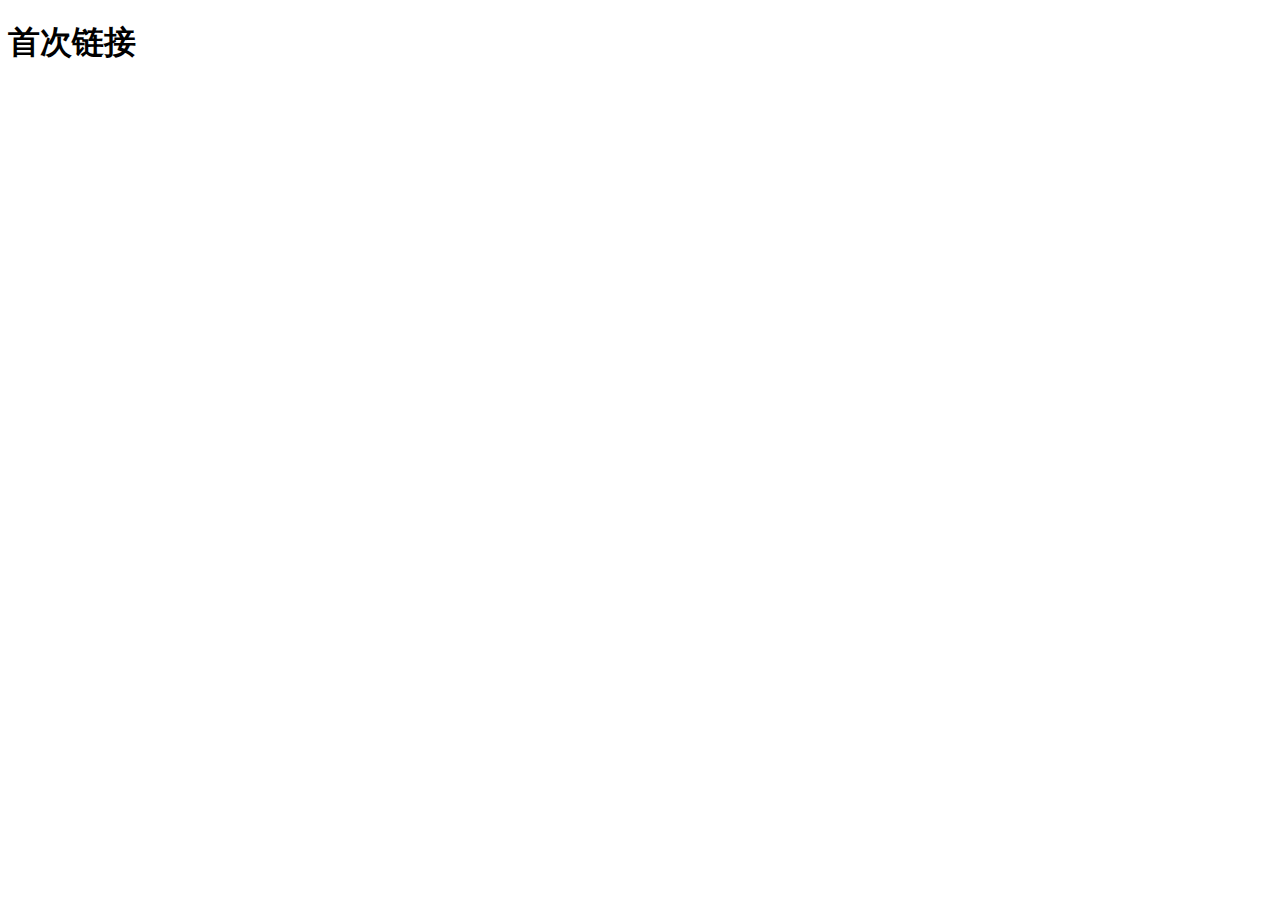
==== index.html @ befa23b1 "'初始化'" ====
<!DOCTYPE html>
<html>

<head>
    <meta charset="UTF-8">
    <meta name="viewport" content="width=device-width, initial-scale=1.0, maximum-scale=1.0, user-scalable=0">
    <meta http-equiv="X-UA-Compatible" content="ie=edge">
    <title>Document</title>
    <link rel="stylesheet" href="">
    <script src=""></script>
</head>

<body>
    <h1>首次链接</h1>
</body>

</html>
<script>
    function setRem() {
        var ui_w = 375;
        var clientWidth = document.documentElement.clientWidth || document.body.clientWidth;
        var html_ = document.getElementsByTagName('html')[0];
        html_.style.fontSize = (clientWidth / ui_w) * 10 + 'px';
    }
    window.onresize = setRem;
</script>
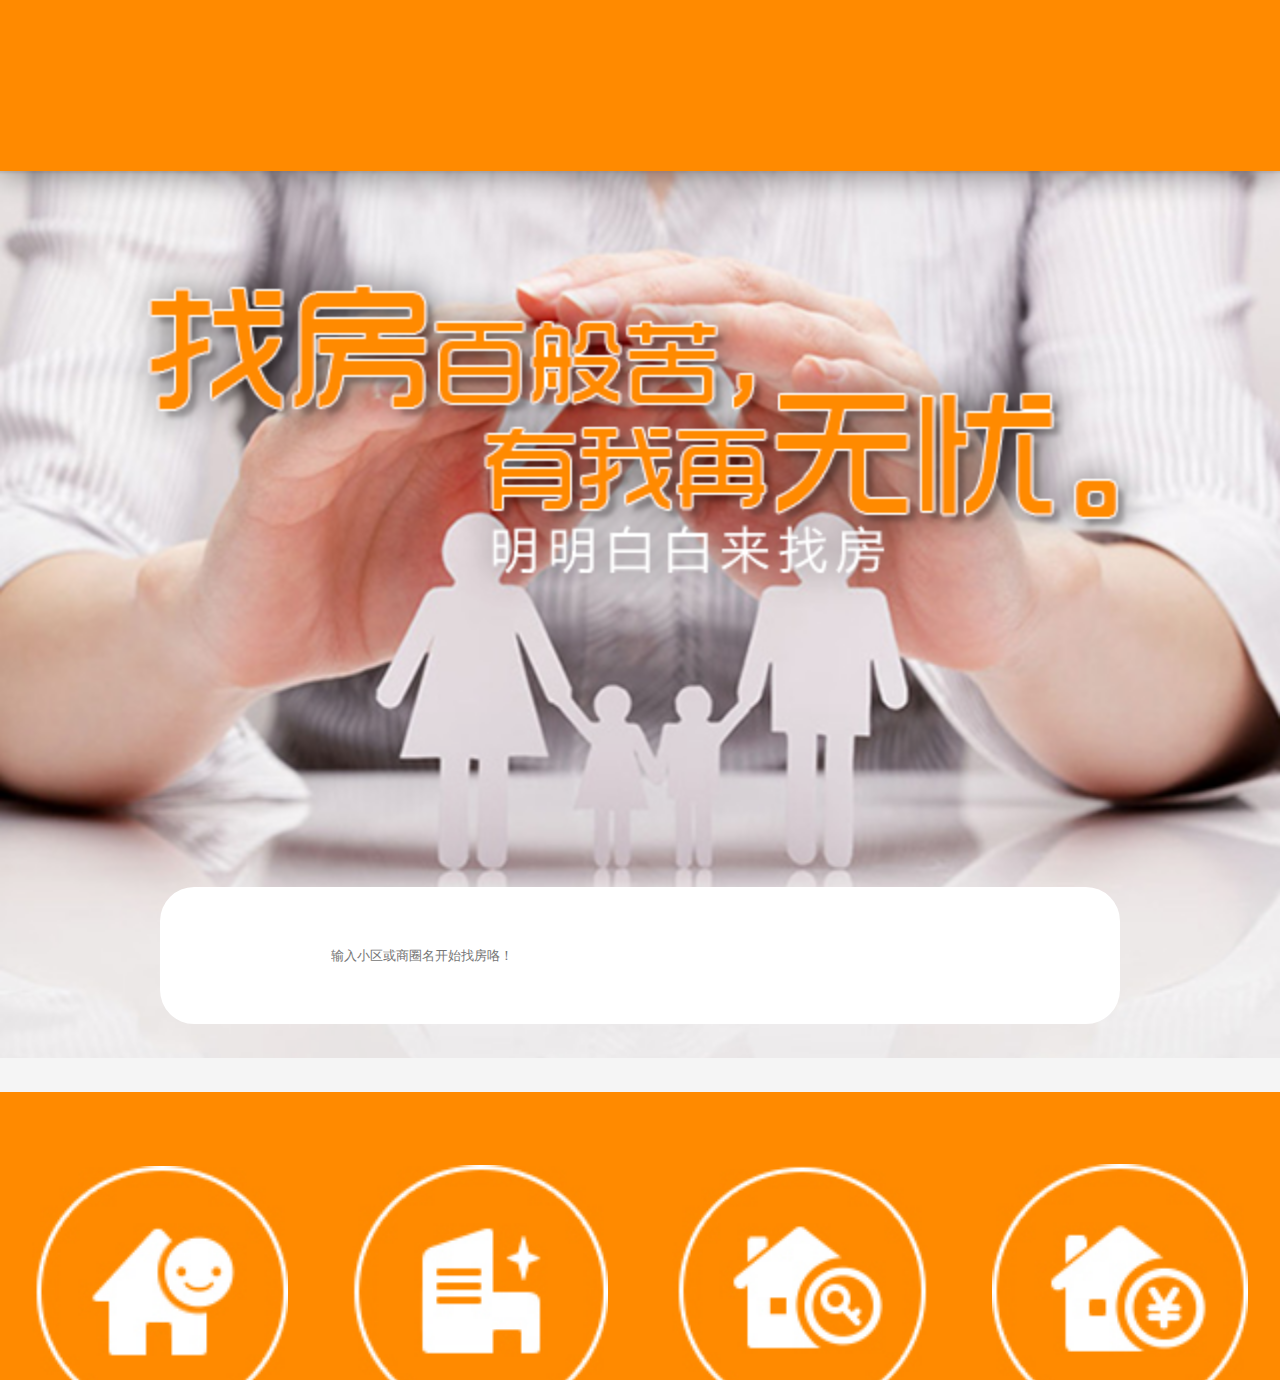
==== commit f17a1a25: "'czj'" ====
--- a/index.html
+++ b/index.html
@@ -6,12 +6,101 @@
     <meta name="viewport" content="width=device-width, initial-scale=1.0, maximum-scale=1.0, user-scalable=0">
     <meta http-equiv="X-UA-Compatible" content="ie=edge">
     <title>Document</title>
-    <link rel="stylesheet" href="">
-    <script src=""></script>
+    <link rel="stylesheet" href="./css/index.css">
 </head>
 
 <body>
-    <h1>首次链接</h1>
+    <header>
+        <img src="./img/index/logo.jpg" alt="">
+        <div class="header_right">
+            <img src="./img/index/my.jpg" alt="">
+            <img src="./img/index/xiazai.jpg" alt="">
+        </div>
+    </header>
+    <section class="banner">
+        <div class="search_box">
+            <span class="search_logo"></span>
+            <input type="text" name="" class="search_bar" placeholder="输入小区或商圈名开始找房咯！">
+        </div>
+    </section>
+    <section class="icon_menu">
+        <div class="menu_element">
+            <img src="./img/index/index_03.png" alt="">
+            二手房
+        </div>
+        <div class="menu_element">
+            <img src="./img/index/index_05.png" alt="">
+            新房
+        </div>
+        <div class="menu_element">
+            <img src="./img/index/index_07.png" alt="">
+            租房
+        </div>
+        <div class="menu_element">
+            <img src="./img/index/index_09.png" alt="">
+            卖房
+        </div>
+    </section>
+    <section class="show_img">
+    </section>
+    <section class="hot_house">
+        <div class="title">
+            <h2>热门房源</h2>
+            <p>Hot house</p>
+        </div>
+        <div class="house_list">
+            <div class="house_list_element">
+                <img src="./img/index/img1.jpg" alt="">
+                <div class="desc_part">
+                    <h1>文化部中间层 一层带...</h1>
+                    <p>
+                        两室一厅96㎡南北
+                        <strong>1105万</strong>
+                    </p>
+                    <p>
+                        红庙北里
+                        <font>14268元/平</font>
+                    </p>
+                    <span>学区房</span>
+                    <span>独家</span>
+                </div>
+            </div>
+            <hr>
+            <div class="house_list_element">
+                <img src="./img/index/img1.jpg" alt="">
+                <div class="desc_part">
+                    <h1>文化部中间层 一层带...</h1>
+                    <p>
+                        两室一厅96㎡南北
+                        <strong>1105万</strong>
+                    </p>
+                    <p>
+                        红庙北里
+                        <font>14268元/平</font>
+                    </p>
+                    <span>学区房</span>
+                    <span>独家</span>
+                </div>
+            </div>
+            <hr>
+            <div class="house_list_element">
+                <img src="./img/index/img1.jpg" alt="">
+                <div class="desc_part">
+                    <h1>文化部中间层 一层带...</h1>
+                    <p>
+                        两室一厅96㎡南北
+                        <strong>1105万</strong>
+                    </p>
+                    <p>
+                        红庙北里
+                        <font>14268元/平</font>
+                    </p>
+                    <span>学区房</span>
+                    <span>独家</span>
+                </div>
+            </div>
+        </div>
+    </section>
 </body>
 
 </html>
--- a/css/index.css
+++ b/css/index.css
@@ -0,0 +1,177 @@
+*{
+    margin: 0;
+    padding: 0;
+}
+html{
+    font-size: 62.5%;
+}
+body{
+    background-color: rgb(245,245,245);
+}
+section{
+    margin-bottom: 1rem;
+}
+/*头部 */
+header{
+    width: 100%;
+    height: 5rem;
+    background-color: rgb(255,138,0);
+
+    display: flex;
+    justify-content: space-between;
+    align-items: center;
+}
+header>img{
+    height: 4rem;
+    margin-left: 3rem;
+}
+.header_right{
+    margin-right: 2rem;
+}
+.header_right img{
+    height: 3.5rem;
+    margin: 0 1rem;
+}
+
+/* 页面顶部焦点图 */
+.banner{
+    width: 100%;
+    height: 26rem;
+    background: url(../img/index/banner.png) no-repeat;
+    background-size: cover;
+    position: relative;
+}
+.search_box{
+    position: absolute;
+    width: 75%;
+    height: 4rem;
+    bottom: 1rem;
+    left: 50%;
+    transform: translateX(-50%);
+
+}
+.search_bar{
+    width: 100%;
+    height: 100%;
+    border: 0;
+    border-radius: 1rem;
+    box-sizing: border-box;
+    padding-left: 5rem;
+}
+.search_logo{
+    position: absolute;
+    display: block;
+    width: 2.5rem;
+    height: 2.5rem;
+    background: url(../img/index/seach.jpg) no-repeat;
+    background-size: cover;
+    top: 50%;
+    left: 1rem;
+    transform: translateY(-50%);
+}
+
+
+/* 图标菜单 */
+
+.icon_menu{
+    background-color: rgb(255,138,0);
+    width: 100%;
+    height: 14rem;
+    display: flex;
+    justify-content: space-around;
+    align-items: center;
+}
+.menu_element{
+    width: 20%;
+    color: white;
+    font-size: 1.7rem;
+    display: flex;
+    flex-direction: column;
+    justify-content: space-around;
+    align-items: center;
+}
+
+.menu_element img{
+    width: 100%;
+}
+
+/* 展示图片 */
+
+.show_img{
+    background: url(../img/index/banner2.png) no-repeat;
+    background-size: cover;
+    width: 100%;
+    height: 30rem;
+}
+
+/* 热门房源 */
+
+.hot_house{
+    width: 100%;
+}
+
+.title{
+    padding: 2rem;
+    color: white;
+    background-color: rgb(255,138,0);
+}
+.title h2{
+    font-size: 2rem;
+}
+.title p{
+    font-weight: 600;
+}
+.house_list{
+    display: flex;
+    flex-direction: column;
+    justify-content: space-around;
+    align-items: center;
+    background-color: white;
+}
+.house_list hr{
+    width: 90%;
+    height: 1px;
+    background-color: orangered;
+    border: none;
+}
+.house_list_element{
+    width: 100%;
+    height: 15rem;
+    margin: 1rem 0;
+
+    display: flex;
+    justify-content: space-evenly;
+    align-items: center;
+}
+.house_list_element img{
+    width: 30%;
+}
+.desc_part{
+    width: 60%;
+    height: 80%;
+}
+.desc_part h1{
+    font-size: 2.1rem;
+}
+.desc_part p:nth-of-type(1){
+    font-size: 1.5rem;
+    margin: 1rem 0;
+}
+.desc_part p:nth-of-type(1) strong{
+    color: rgb(255,138,0);
+    float: right;
+}
+.desc_part p:nth-of-type(2){
+    font-size: 1.5rem;
+    margin: 1rem 0;
+    color: rgb(204, 204, 204);
+}
+.desc_part p:nth-of-type(2) font{
+    float: right;
+}
+.desc_part span{
+    padding: .3rem;
+    font-size: 1.5rem;
+    color: rgb(132,154,174);
+    background-color: rgb(244,247,249);
+}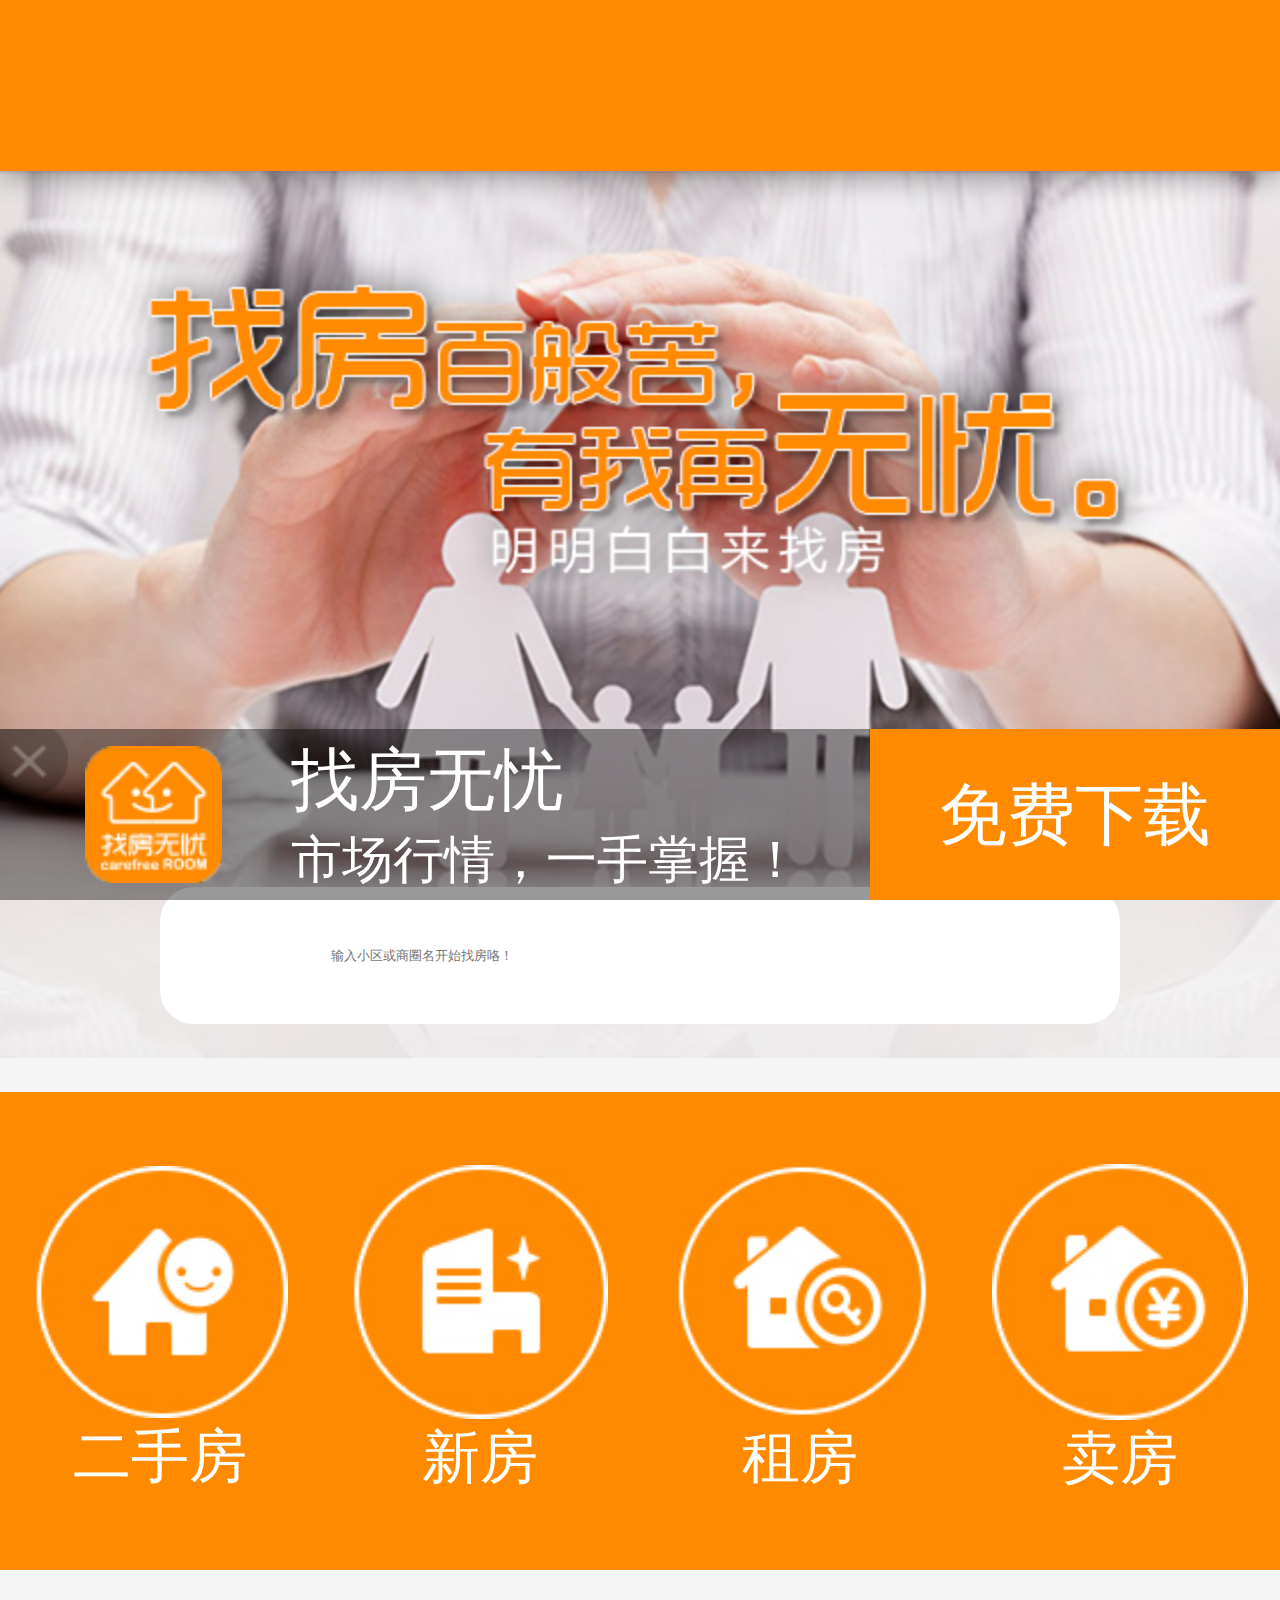
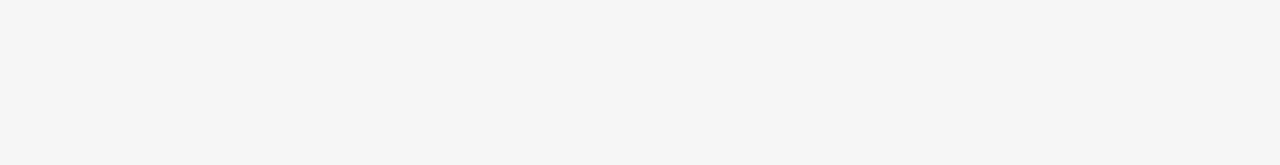
==== commit b4087c1f: "'index'" ====
--- a/index.html
+++ b/index.html
@@ -5,7 +5,7 @@
     <meta charset="UTF-8">
     <meta name="viewport" content="width=device-width, initial-scale=1.0, maximum-scale=1.0, user-scalable=0">
     <meta http-equiv="X-UA-Compatible" content="ie=edge">
-    <title>Document</title>
+    <title>找房无忧-首页</title>
     <link rel="stylesheet" href="./css/index.css">
 </head>
 
@@ -101,15 +101,69 @@
             </div>
         </div>
     </section>
+    <section class="hot_attention">
+        <div class="switch_title">
+            <span class="attentionbtn">热门关注</span>
+            <span class="friendlink">友情链接</span>
+        </div>
+        <div class="attention_content">
+            <ul>
+                <li>北京二手房</li>
+                <li>北京二手房价</li>
+                <li>海淀日租房</li>
+                <li>朝阳新房</li>
+            </ul>
+            <ul>
+                <li>北京找房无忧</li>
+                <li>青年家园</li>
+                <li>免税房源</li>
+                <li>满五年唯一免税</li>
+            </ul>
+        </div>
+        <div class="friendlink_content">
+            <ul>
+                <li>安居客</li>
+                <li>我爱我家二手房交易</li>
+                <li>58同城</li>
+                <li>链家二手房</li>
+            </ul>
+            <ul>
+                <li>阿里巴巴</li>
+                <li>贝壳二手房</li>
+                <li>瓜子车二手车</li>
+                <li>赶集网</li>
+            </ul>
+        </div>
+    </section>
+    <section class="app_download">
+        <span></span>
+        <div class="download_font">
+            <p>找房无忧</p>
+            <p>市场行情，一手掌握！</p>
+        </div>
+        <button class="downloadbtn">免费下载</button>
+        <img src="./img/index/close.png" alt="" class="closebtn">
+    </section>
+    <footer>
+        <h1>北京找房无忧>首页</h1>
+        <div class="system_icon">
+            <div class="ios_icon">
+                <span></span>
+                iPhone<br>
+                客户端
+            </div>
+            <div class="android_icon">
+                <span></span>
+                Android<br>
+                客户端
+            </div>
+        </div>
+        <p>北京找房无忧房地产经纪公司</p>
+        <p>网络经营许可证京ICP备20160812号</p>
+    </footer>
 </body>
 
 </html>
-<script>
-    function setRem() {
-        var ui_w = 375;
-        var clientWidth = document.documentElement.clientWidth || document.body.clientWidth;
-        var html_ = document.getElementsByTagName('html')[0];
-        html_.style.fontSize = (clientWidth / ui_w) * 10 + 'px';
-    }
-    window.onresize = setRem;
-</script>+<script src="./js/touch.min.js"></script>
+<script src="./js/index.js"></script>
+<script src="./js/setRem.js"></script>--- a/css/index.css
+++ b/css/index.css
@@ -174,4 +174,135 @@
     font-size: 1.5rem;
     color: rgb(132,154,174);
     background-color: rgb(244,247,249);
+}
+
+/* 热门关注 */
+.hot_attention{
+    background-color: white;
+}
+.switch_title{
+    width: 100%;
+    display: flex;
+    align-items: center;
+    flex-wrap: nowrap;
+}
+.switch_title .attentionbtn,.switch_title .friendlink{
+    width: 50%;
+    display: inline-block;
+    padding: 2rem 0;
+    text-align: center;
+    font-size: 2.2rem;
+    color: rgb(255,138,0);
+    border-bottom: 1px solid rgb(255,138,0);
+}
+.switch_title .attentionbtn{
+    border-bottom: 2px solid rgb(255,138,0);
+
+}
+.attention_content,.friendlink_content{
+    width: 100%;
+    display: flex;
+    justify-content: space-around;
+    align-items: center;
+}
+.attention_content ul li,.friendlink_content ul li {
+    list-style: none;
+    font-size: 1.5rem;
+    margin: 1rem 0;
+}
+.friendlink_content{
+    display: none;
+}
+
+/* 页面底部 */
+
+footer{
+    background-color: rgb(47,49,48);
+    color: rgb(147,148,148);
+    padding: 0 2rem 2rem 2rem;
+}
+footer h1{
+    font-size: 1.8rem;
+    padding: 1rem;
+    border-bottom: 1px solid rgb(147,148,148); 
+}
+.system_icon{
+    display: flex;
+    justify-content: center;
+    align-items: center;margin-bottom: 2rem;
+}
+.ios_icon ,.android_icon{
+    width: 40%;
+    height: 5rem;
+    display: flex;
+    align-items: center;
+    justify-content: center;
+    font-size: 1.5rem;
+    margin: 0 2rem;
+}
+.ios_icon span{
+    display: inline-block;
+    width: 2.5rem;
+    height: 2.5rem;
+    background: url(../img/index/apple.png) no-repeat;
+    background-size: contain;
+    margin-right: 2rem;
+}
+.android_icon span{
+    display: inline-block;
+    width: 2.5rem;
+    height: 2.5rem;
+    background: url(../img/index/android.png) no-repeat;
+    background-size: contain;
+    margin-right: 2rem;
+}
+footer p{
+    text-align: center;
+    font-size: 1.6rem;
+}
+
+/* APP下载 */
+.app_download{
+    margin: 0;
+    width: 100%;
+    height: 5rem;
+    position: fixed;
+    bottom: 0;
+    background-color: rgba(0, 0, 0, 0.4);
+    display: flex;
+    justify-content: space-between;
+    align-items: center;
+}
+.app_download img{
+    width: 2rem;
+    height: 2rem;
+    position: absolute;
+    left: 0;
+    top: 0;
+}
+.app_download span{
+    margin-left: 2.5rem;
+    display: inline-block;
+    width: 4rem;
+    height: 4rem;
+    background: url(../img/index/download.png) no-repeat;
+    background-size: contain;
+
+}
+.download_font{
+    color: white;
+}
+.download_font p:nth-of-type(1){
+    font-size: 2rem;
+}
+.download_font p:nth-of-type(2){
+    font-size: 1.5rem;
+}
+.downloadbtn{
+    border: 0;
+    width: 12rem;
+    height: 100%;
+    color: white;
+    background-color:rgb(255,138,0);
+    font-size: 2rem;
 }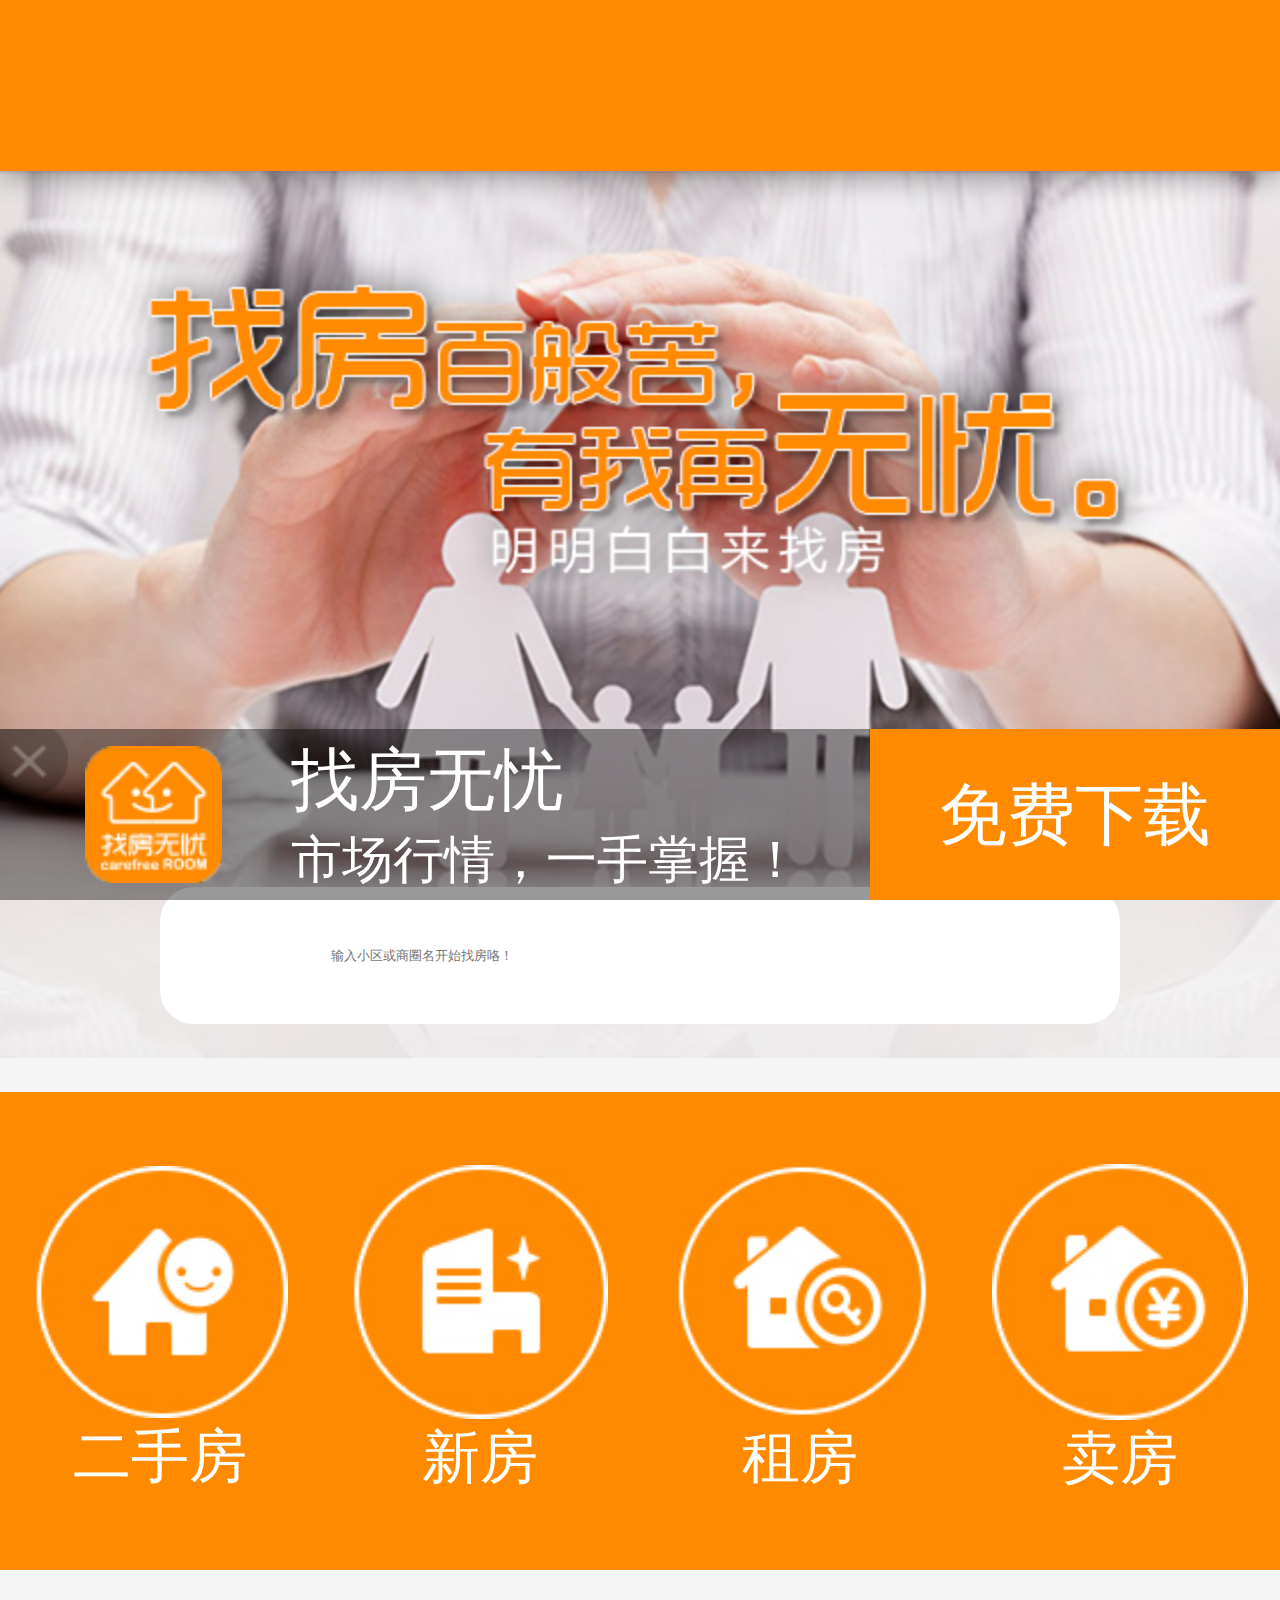
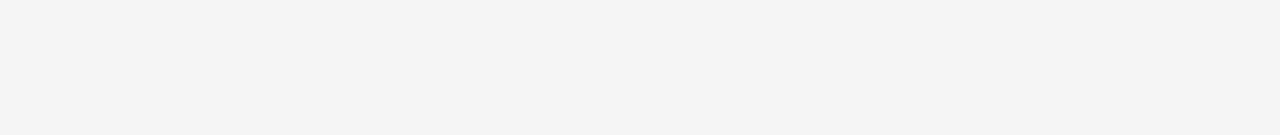
==== commit 9ca421af: "'1.1'" ====
--- a/index.html
+++ b/index.html
@@ -6,6 +6,7 @@
     <meta name="viewport" content="width=device-width, initial-scale=1.0, maximum-scale=1.0, user-scalable=0">
     <meta http-equiv="X-UA-Compatible" content="ie=edge">
     <title>找房无忧-首页</title>
+    <link rel="stylesheet" href="./css/header&footer.css">
     <link rel="stylesheet" href="./css/index.css">
 </head>
 
@@ -65,7 +66,6 @@
                     <span>独家</span>
                 </div>
             </div>
-            <hr>
             <div class="house_list_element">
                 <img src="./img/index/img1.jpg" alt="">
                 <div class="desc_part">
@@ -82,7 +82,6 @@
                     <span>独家</span>
                 </div>
             </div>
-            <hr>
             <div class="house_list_element">
                 <img src="./img/index/img1.jpg" alt="">
                 <div class="desc_part">
--- a/css/header&footer.css
+++ b/css/header&footer.css
@@ -0,0 +1,80 @@
+*{
+    margin: 0;
+    padding: 0;
+}
+html{
+    font-size: 62.5%;
+}
+body{
+    background-color: rgb(245,245,245);
+}
+section{
+    margin-bottom: 1rem;
+}
+/*头部 */
+header{
+    width: 100%;
+    height: 5rem;
+    background-color: rgb(255,138,0);
+    display: flex;
+    justify-content: space-between;
+    align-items: center;
+}
+header>img{
+    height: 4rem;
+    margin-left: 3rem;
+}
+.header_right{
+    margin-right: 2rem;
+}
+.header_right img{
+    height: 3.5rem;
+    margin: 0 1rem;
+}
+
+/* 页面底部 */
+
+footer{
+    background-color: rgb(47,49,48);
+    color: rgb(147,148,148);
+    padding: 0 2rem 2rem 2rem;
+}
+footer h1{
+    font-size: 1.8rem;
+    padding: 1rem;
+    border-bottom: 1px solid rgb(147,148,148); 
+}
+.system_icon{
+    display: flex;
+    justify-content: center;
+    align-items: center;margin-bottom: 2rem;
+}
+.ios_icon ,.android_icon{
+    width: 40%;
+    height: 5rem;
+    display: flex;
+    align-items: center;
+    justify-content: center;
+    font-size: 1.5rem;
+    margin: 0 2rem;
+}
+.ios_icon span{
+    display: inline-block;
+    width: 2.5rem;
+    height: 2.5rem;
+    background: url(../img/index/apple.png) no-repeat;
+    background-size: contain;
+    margin-right: 2rem;
+}
+.android_icon span{
+    display: inline-block;
+    width: 2.5rem;
+    height: 2.5rem;
+    background: url(../img/index/android.png) no-repeat;
+    background-size: contain;
+    margin-right: 2rem;
+}
+footer p{
+    text-align: center;
+    font-size: 1.6rem;
+}--- a/css/index.css
+++ b/css/index.css
@@ -1,38 +1,3 @@
-*{
-    margin: 0;
-    padding: 0;
-}
-html{
-    font-size: 62.5%;
-}
-body{
-    background-color: rgb(245,245,245);
-}
-section{
-    margin-bottom: 1rem;
-}
-/*头部 */
-header{
-    width: 100%;
-    height: 5rem;
-    background-color: rgb(255,138,0);
-
-    display: flex;
-    justify-content: space-between;
-    align-items: center;
-}
-header>img{
-    height: 4rem;
-    margin-left: 3rem;
-}
-.header_right{
-    margin-right: 2rem;
-}
-.header_right img{
-    height: 3.5rem;
-    margin: 0 1rem;
-}
-
 /* 页面顶部焦点图 */
 .banner{
     width: 100%;
@@ -128,20 +93,18 @@
     align-items: center;
     background-color: white;
 }
-.house_list hr{
-    width: 90%;
-    height: 1px;
-    background-color: orangered;
-    border: none;
-}
+
 .house_list_element{
-    width: 100%;
+    width: 95%;
     height: 15rem;
-    margin: 1rem 0;
-
+    margin-bottom: 1rem;
     display: flex;
     justify-content: space-evenly;
     align-items: center;
+    border-top: 1px solid orangered;
+}
+.house_list_element:nth-of-type(1){
+    border-top: 0;
 }
 .house_list_element img{
     width: 30%;
@@ -214,52 +177,7 @@
     display: none;
 }
 
-/* 页面底部 */
-
-footer{
-    background-color: rgb(47,49,48);
-    color: rgb(147,148,148);
-    padding: 0 2rem 2rem 2rem;
-}
-footer h1{
-    font-size: 1.8rem;
-    padding: 1rem;
-    border-bottom: 1px solid rgb(147,148,148); 
-}
-.system_icon{
-    display: flex;
-    justify-content: center;
-    align-items: center;margin-bottom: 2rem;
-}
-.ios_icon ,.android_icon{
-    width: 40%;
-    height: 5rem;
-    display: flex;
-    align-items: center;
-    justify-content: center;
-    font-size: 1.5rem;
-    margin: 0 2rem;
-}
-.ios_icon span{
-    display: inline-block;
-    width: 2.5rem;
-    height: 2.5rem;
-    background: url(../img/index/apple.png) no-repeat;
-    background-size: contain;
-    margin-right: 2rem;
-}
-.android_icon span{
-    display: inline-block;
-    width: 2.5rem;
-    height: 2.5rem;
-    background: url(../img/index/android.png) no-repeat;
-    background-size: contain;
-    margin-right: 2rem;
-}
-footer p{
-    text-align: center;
-    font-size: 1.6rem;
-}
+
 
 /* APP下载 */
 .app_download{
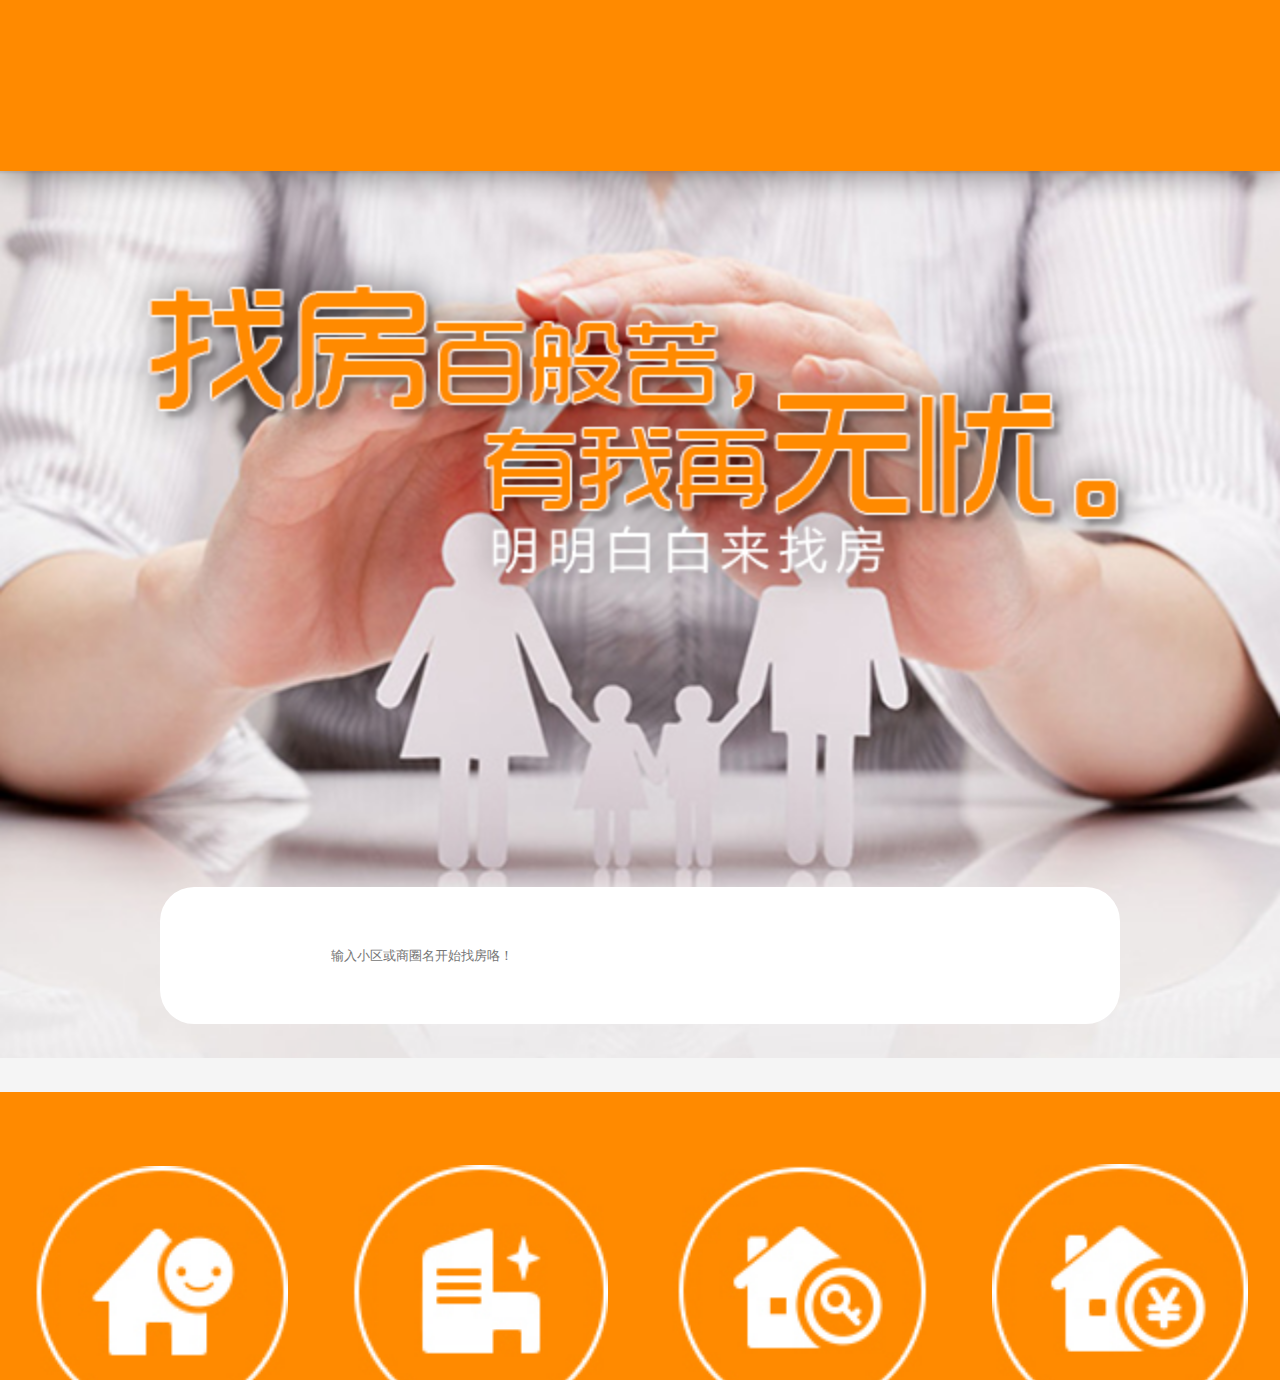
==== commit eecd2d43: "'WMover'" ====
--- a/index.html
+++ b/index.html
@@ -5,8 +5,7 @@
     <meta charset="UTF-8">
     <meta name="viewport" content="width=device-width, initial-scale=1.0, maximum-scale=1.0, user-scalable=0">
     <meta http-equiv="X-UA-Compatible" content="ie=edge">
-    <title>找房无忧-首页</title>
-    <link rel="stylesheet" href="./css/header&footer.css">
+    <title>Document</title>
     <link rel="stylesheet" href="./css/index.css">
 </head>
 
@@ -66,6 +65,7 @@
                     <span>独家</span>
                 </div>
             </div>
+            <hr>
             <div class="house_list_element">
                 <img src="./img/index/img1.jpg" alt="">
                 <div class="desc_part">
@@ -82,6 +82,7 @@
                     <span>独家</span>
                 </div>
             </div>
+            <hr>
             <div class="house_list_element">
                 <img src="./img/index/img1.jpg" alt="">
                 <div class="desc_part">
@@ -100,69 +101,15 @@
             </div>
         </div>
     </section>
-    <section class="hot_attention">
-        <div class="switch_title">
-            <span class="attentionbtn">热门关注</span>
-            <span class="friendlink">友情链接</span>
-        </div>
-        <div class="attention_content">
-            <ul>
-                <li>北京二手房</li>
-                <li>北京二手房价</li>
-                <li>海淀日租房</li>
-                <li>朝阳新房</li>
-            </ul>
-            <ul>
-                <li>北京找房无忧</li>
-                <li>青年家园</li>
-                <li>免税房源</li>
-                <li>满五年唯一免税</li>
-            </ul>
-        </div>
-        <div class="friendlink_content">
-            <ul>
-                <li>安居客</li>
-                <li>我爱我家二手房交易</li>
-                <li>58同城</li>
-                <li>链家二手房</li>
-            </ul>
-            <ul>
-                <li>阿里巴巴</li>
-                <li>贝壳二手房</li>
-                <li>瓜子车二手车</li>
-                <li>赶集网</li>
-            </ul>
-        </div>
-    </section>
-    <section class="app_download">
-        <span></span>
-        <div class="download_font">
-            <p>找房无忧</p>
-            <p>市场行情，一手掌握！</p>
-        </div>
-        <button class="downloadbtn">免费下载</button>
-        <img src="./img/index/close.png" alt="" class="closebtn">
-    </section>
-    <footer>
-        <h1>北京找房无忧>首页</h1>
-        <div class="system_icon">
-            <div class="ios_icon">
-                <span></span>
-                iPhone<br>
-                客户端
-            </div>
-            <div class="android_icon">
-                <span></span>
-                Android<br>
-                客户端
-            </div>
-        </div>
-        <p>北京找房无忧房地产经纪公司</p>
-        <p>网络经营许可证京ICP备20160812号</p>
-    </footer>
 </body>
 
 </html>
-<script src="./js/touch.min.js"></script>
-<script src="./js/index.js"></script>
-<script src="./js/setRem.js"></script>+<script>
+    function setRem() {
+        var ui_w = 375;
+        var clientWidth = document.documentElement.clientWidth || document.body.clientWidth;
+        var html_ = document.getElementsByTagName('html')[0];
+        html_.style.fontSize = (clientWidth / ui_w) * 10 + 'px';
+    }
+    window.onresize = setRem;
+</script>--- a/css/index.css
+++ b/css/index.css
@@ -1,12 +1,55 @@
+* {
+    margin: 0;
+    padding: 0;
+}
+
+html {
+    font-size: 62.5%;
+}
+
+body {
+    background-color: rgb(245, 245, 245);
+}
+
+section {
+    margin-bottom: 1rem;
+}
+
+/*头部 */
+header {
+    width: 100%;
+    height: 5rem;
+    background-color: rgb(255, 138, 0);
+
+    display: flex;
+    justify-content: space-between;
+    align-items: center;
+}
+
+header>img {
+    height: 4rem;
+    margin-left: 3rem;
+}
+
+.header_right {
+    margin-right: 2rem;
+}
+
+.header_right img {
+    height: 3.5rem;
+    margin: 0 1rem;
+}
+
 /* 页面顶部焦点图 */
-.banner{
+.banner {
     width: 100%;
     height: 26rem;
     background: url(../img/index/banner.png) no-repeat;
     background-size: cover;
     position: relative;
 }
-.search_box{
+
+.search_box {
     position: absolute;
     width: 75%;
     height: 4rem;
@@ -15,7 +58,8 @@
     transform: translateX(-50%);
 
 }
-.search_bar{
+
+.search_bar {
     width: 100%;
     height: 100%;
     border: 0;
@@ -23,7 +67,8 @@
     box-sizing: border-box;
     padding-left: 5rem;
 }
-.search_logo{
+
+.search_logo {
     position: absolute;
     display: block;
     width: 2.5rem;
@@ -38,15 +83,16 @@
 
 /* 图标菜单 */
 
-.icon_menu{
-    background-color: rgb(255,138,0);
+.icon_menu {
+    background-color: rgb(255, 138, 0);
     width: 100%;
     height: 14rem;
     display: flex;
     justify-content: space-around;
     align-items: center;
 }
-.menu_element{
+
+.menu_element {
     width: 20%;
     color: white;
     font-size: 1.7rem;
@@ -56,13 +102,13 @@
     align-items: center;
 }
 
-.menu_element img{
+.menu_element img {
     width: 100%;
 }
 
 /* 展示图片 */
 
-.show_img{
+.show_img {
     background: url(../img/index/banner2.png) no-repeat;
     background-size: cover;
     width: 100%;
@@ -71,22 +117,25 @@
 
 /* 热门房源 */
 
-.hot_house{
-    width: 100%;
-}
-
-.title{
+.hot_house {
+    width: 100%;
+}
+
+.title {
     padding: 2rem;
     color: white;
-    background-color: rgb(255,138,0);
-}
-.title h2{
+    background-color: rgb(255, 138, 0);
+}
+
+.title h2 {
     font-size: 2rem;
 }
-.title p{
+
+.title p {
     font-weight: 600;
 }
-.house_list{
+
+.house_list {
     display: flex;
     flex-direction: column;
     justify-content: space-around;
@@ -94,133 +143,59 @@
     background-color: white;
 }
 
-.house_list_element{
-    width: 95%;
+.house_list hr {
+    width: 90%;
+    height: 1px;
+    background-color: orangered;
+    border: none;
+}
+
+.house_list_element {
+    width: 100%;
     height: 15rem;
-    margin-bottom: 1rem;
+    margin: 1rem 0;
+
     display: flex;
     justify-content: space-evenly;
     align-items: center;
-    border-top: 1px solid orangered;
-}
-.house_list_element:nth-of-type(1){
-    border-top: 0;
-}
-.house_list_element img{
+}
+
+.house_list_element img {
     width: 30%;
 }
-.desc_part{
+
+.desc_part {
     width: 60%;
     height: 80%;
 }
-.desc_part h1{
+
+.desc_part h1 {
     font-size: 2.1rem;
 }
-.desc_part p:nth-of-type(1){
+
+.desc_part p:nth-of-type(1) {
     font-size: 1.5rem;
     margin: 1rem 0;
 }
-.desc_part p:nth-of-type(1) strong{
-    color: rgb(255,138,0);
+
+.desc_part p:nth-of-type(1) strong {
+    color: rgb(255, 138, 0);
     float: right;
 }
-.desc_part p:nth-of-type(2){
+
+.desc_part p:nth-of-type(2) {
     font-size: 1.5rem;
     margin: 1rem 0;
     color: rgb(204, 204, 204);
 }
-.desc_part p:nth-of-type(2) font{
+
+.desc_part p:nth-of-type(2) font {
     float: right;
 }
-.desc_part span{
+
+.desc_part span {
     padding: .3rem;
     font-size: 1.5rem;
-    color: rgb(132,154,174);
-    background-color: rgb(244,247,249);
-}
-
-/* 热门关注 */
-.hot_attention{
-    background-color: white;
-}
-.switch_title{
-    width: 100%;
-    display: flex;
-    align-items: center;
-    flex-wrap: nowrap;
-}
-.switch_title .attentionbtn,.switch_title .friendlink{
-    width: 50%;
-    display: inline-block;
-    padding: 2rem 0;
-    text-align: center;
-    font-size: 2.2rem;
-    color: rgb(255,138,0);
-    border-bottom: 1px solid rgb(255,138,0);
-}
-.switch_title .attentionbtn{
-    border-bottom: 2px solid rgb(255,138,0);
-
-}
-.attention_content,.friendlink_content{
-    width: 100%;
-    display: flex;
-    justify-content: space-around;
-    align-items: center;
-}
-.attention_content ul li,.friendlink_content ul li {
-    list-style: none;
-    font-size: 1.5rem;
-    margin: 1rem 0;
-}
-.friendlink_content{
-    display: none;
-}
-
-
-
-/* APP下载 */
-.app_download{
-    margin: 0;
-    width: 100%;
-    height: 5rem;
-    position: fixed;
-    bottom: 0;
-    background-color: rgba(0, 0, 0, 0.4);
-    display: flex;
-    justify-content: space-between;
-    align-items: center;
-}
-.app_download img{
-    width: 2rem;
-    height: 2rem;
-    position: absolute;
-    left: 0;
-    top: 0;
-}
-.app_download span{
-    margin-left: 2.5rem;
-    display: inline-block;
-    width: 4rem;
-    height: 4rem;
-    background: url(../img/index/download.png) no-repeat;
-    background-size: contain;
-
-}
-.download_font{
-    color: white;
-}
-.download_font p:nth-of-type(1){
-    font-size: 2rem;
-}
-.download_font p:nth-of-type(2){
-    font-size: 1.5rem;
-}
-.downloadbtn{
-    border: 0;
-    width: 12rem;
-    height: 100%;
-    color: white;
-    background-color:rgb(255,138,0);
-    font-size: 2rem;
+    color: rgb(132, 154, 174);
+    background-color: rgb(244, 247, 249);
 }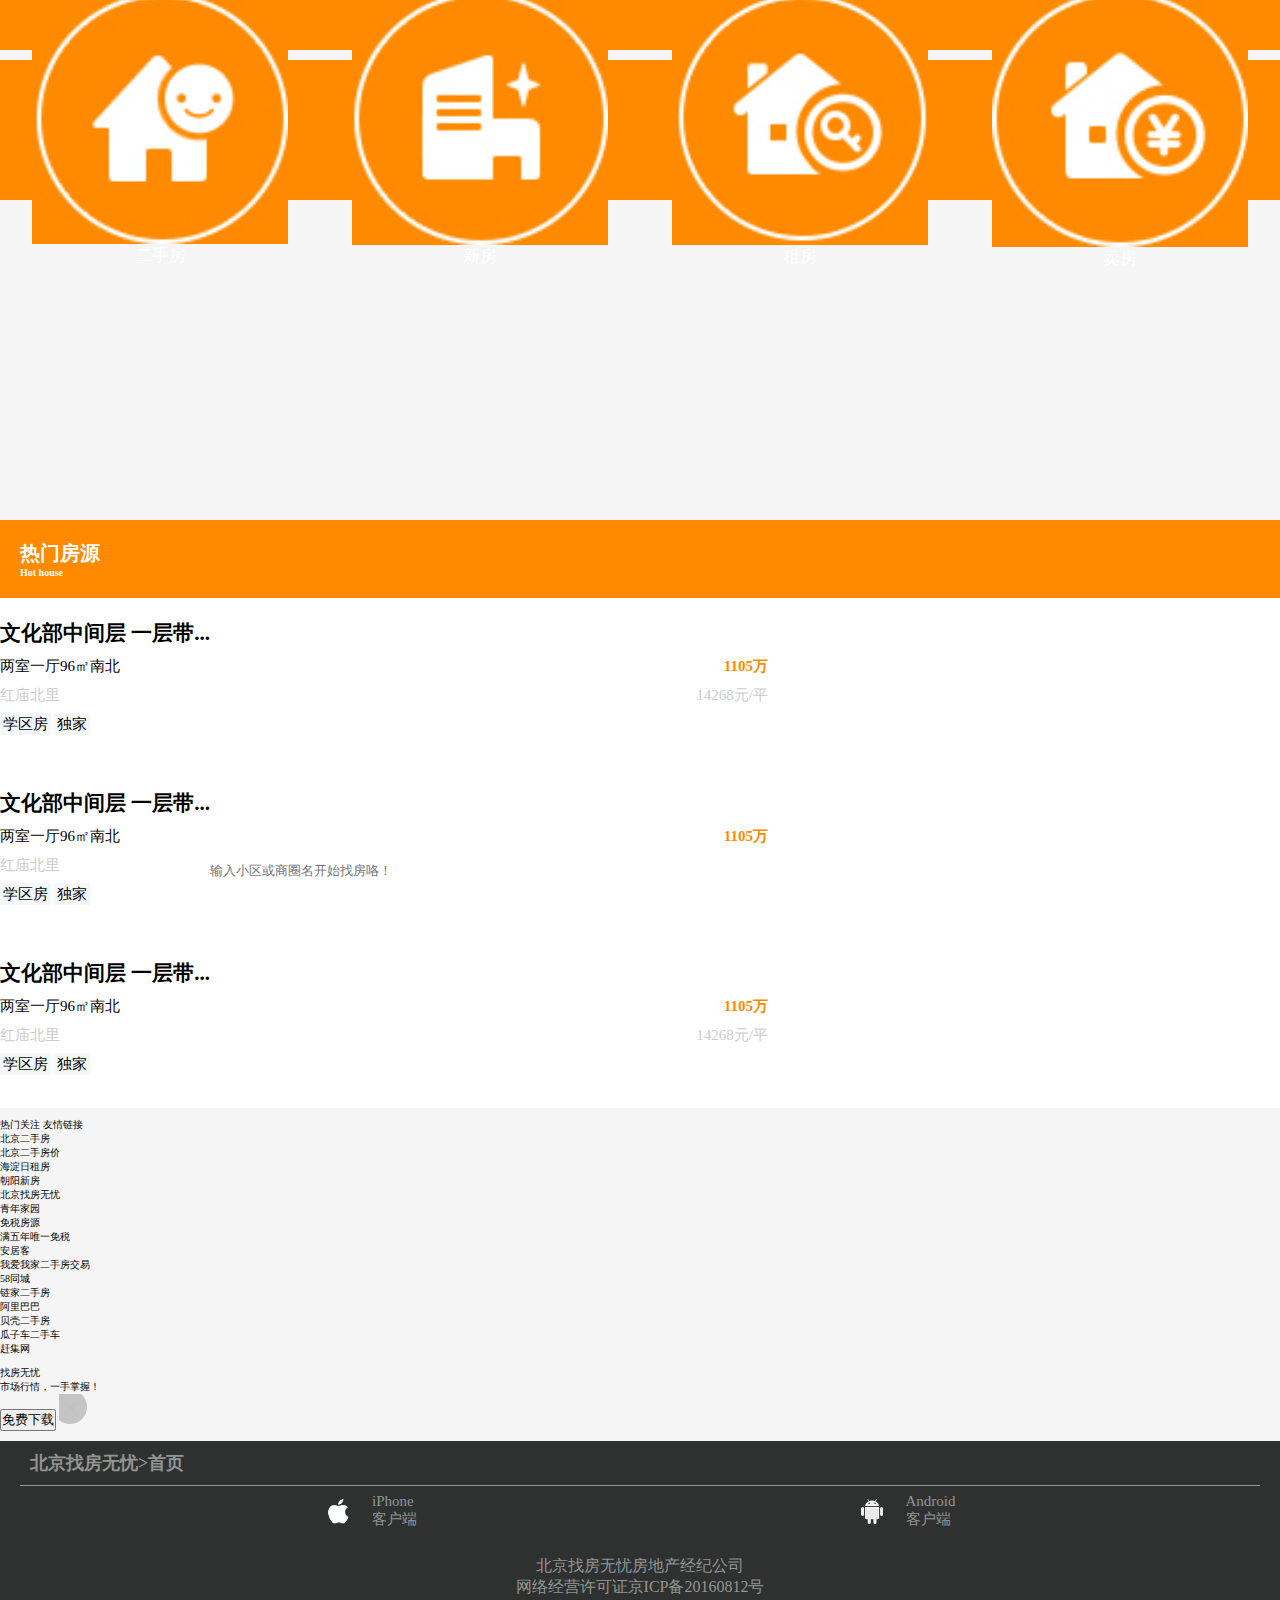
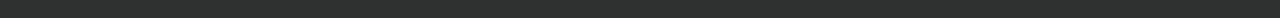
==== commit 3bc0bafa: "'WMover'" ====
--- a/index.html
+++ b/index.html
@@ -5,7 +5,8 @@
     <meta charset="UTF-8">
     <meta name="viewport" content="width=device-width, initial-scale=1.0, maximum-scale=1.0, user-scalable=0">
     <meta http-equiv="X-UA-Compatible" content="ie=edge">
-    <title>Document</title>
+    <title>找房无忧-首页</title>
+    <link rel="stylesheet" href="./css/header&footer.css">
     <link rel="stylesheet" href="./css/index.css">
 </head>
 
@@ -65,7 +66,6 @@
                     <span>独家</span>
                 </div>
             </div>
-            <hr>
             <div class="house_list_element">
                 <img src="./img/index/img1.jpg" alt="">
                 <div class="desc_part">
@@ -82,7 +82,6 @@
                     <span>独家</span>
                 </div>
             </div>
-            <hr>
             <div class="house_list_element">
                 <img src="./img/index/img1.jpg" alt="">
                 <div class="desc_part">
@@ -101,15 +100,69 @@
             </div>
         </div>
     </section>
+    <section class="hot_attention">
+        <div class="switch_title">
+            <span class="attentionbtn">热门关注</span>
+            <span class="friendlink">友情链接</span>
+        </div>
+        <div class="attention_content">
+            <ul>
+                <li>北京二手房</li>
+                <li>北京二手房价</li>
+                <li>海淀日租房</li>
+                <li>朝阳新房</li>
+            </ul>
+            <ul>
+                <li>北京找房无忧</li>
+                <li>青年家园</li>
+                <li>免税房源</li>
+                <li>满五年唯一免税</li>
+            </ul>
+        </div>
+        <div class="friendlink_content">
+            <ul>
+                <li>安居客</li>
+                <li>我爱我家二手房交易</li>
+                <li>58同城</li>
+                <li>链家二手房</li>
+            </ul>
+            <ul>
+                <li>阿里巴巴</li>
+                <li>贝壳二手房</li>
+                <li>瓜子车二手车</li>
+                <li>赶集网</li>
+            </ul>
+        </div>
+    </section>
+    <section class="app_download">
+        <span></span>
+        <div class="download_font">
+            <p>找房无忧</p>
+            <p>市场行情，一手掌握！</p>
+        </div>
+        <button class="downloadbtn">免费下载</button>
+        <img src="./img/index/close.png" alt="" class="closebtn">
+    </section>
+    <footer>
+        <h1>北京找房无忧>首页</h1>
+        <div class="system_icon">
+            <div class="ios_icon">
+                <span></span>
+                iPhone<br>
+                客户端
+            </div>
+            <div class="android_icon">
+                <span></span>
+                Android<br>
+                客户端
+            </div>
+        </div>
+        <p>北京找房无忧房地产经纪公司</p>
+        <p>网络经营许可证京ICP备20160812号</p>
+    </footer>
 </body>
 
 </html>
-<script>
-    function setRem() {
-        var ui_w = 375;
-        var clientWidth = document.documentElement.clientWidth || document.body.clientWidth;
-        var html_ = document.getElementsByTagName('html')[0];
-        html_.style.fontSize = (clientWidth / ui_w) * 10 + 'px';
-    }
-    window.onresize = setRem;
-</script>+<script src="./js/touch.min.js"></script>
+<script src="./js/index.js"></script>
+<script src="./js/setRem.js"></script>--- a/css/header&footer.css
+++ b/css/header&footer.css
@@ -0,0 +1,80 @@
+*{
+    margin: 0;
+    padding: 0;
+}
+html{
+    font-size: 62.5%;
+}
+body{
+    background-color: rgb(245,245,245);
+}
+section{
+    margin-bottom: 1rem;
+}
+/*头部 */
+header{
+    width: 100%;
+    height: 5rem;
+    background-color: rgb(255,138,0);
+    display: flex;
+    justify-content: space-between;
+    align-items: center;
+}
+header>img{
+    height: 4rem;
+    margin-left: 3rem;
+}
+.header_right{
+    margin-right: 2rem;
+}
+.header_right img{
+    height: 3.5rem;
+    margin: 0 1rem;
+}
+
+/* 页面底部 */
+
+footer{
+    background-color: rgb(47,49,48);
+    color: rgb(147,148,148);
+    padding: 0 2rem 2rem 2rem;
+}
+footer h1{
+    font-size: 1.8rem;
+    padding: 1rem;
+    border-bottom: 1px solid rgb(147,148,148); 
+}
+.system_icon{
+    display: flex;
+    justify-content: center;
+    align-items: center;margin-bottom: 2rem;
+}
+.ios_icon ,.android_icon{
+    width: 40%;
+    height: 5rem;
+    display: flex;
+    align-items: center;
+    justify-content: center;
+    font-size: 1.5rem;
+    margin: 0 2rem;
+}
+.ios_icon span{
+    display: inline-block;
+    width: 2.5rem;
+    height: 2.5rem;
+    background: url(../img/index/apple.png) no-repeat;
+    background-size: contain;
+    margin-right: 2rem;
+}
+.android_icon span{
+    display: inline-block;
+    width: 2.5rem;
+    height: 2.5rem;
+    background: url(../img/index/android.png) no-repeat;
+    background-size: contain;
+    margin-right: 2rem;
+}
+footer p{
+    text-align: center;
+    font-size: 1.6rem;
+}--- a/css/index.css
+++ b/css/index.css
@@ -1,3 +1,4 @@
+<<<<<<< HEAD
 * {
     margin: 0;
     padding: 0;
@@ -40,6 +41,8 @@
     margin: 0 1rem;
 }
 
+=======
+>>>>>>> 9ca421af93015607ffecbc6fe4645fd9b2bc2ca0
 /* 页面顶部焦点图 */
 .banner {
     width: 100%;
@@ -142,6 +145,7 @@
     align-items: center;
     background-color: white;
 }
+<<<<<<< HEAD
 
 .house_list hr {
     width: 90%;
@@ -154,10 +158,20 @@
     width: 100%;
     height: 15rem;
     margin: 1rem 0;
-
+=======
+>>>>>>> 9ca421af93015607ffecbc6fe4645fd9b2bc2ca0
+
+.house_list_element{
+    width: 95%;
+    height: 15rem;
+    margin-bottom: 1rem;
     display: flex;
     justify-content: space-evenly;
     align-items: center;
+    border-top: 1px solid orangered;
+}
+.house_list_element:nth-of-type(1){
+    border-top: 0;
 }
 
 .house_list_element img {
@@ -196,6 +210,97 @@
 .desc_part span {
     padding: .3rem;
     font-size: 1.5rem;
+<<<<<<< HEAD
     color: rgb(132, 154, 174);
     background-color: rgb(244, 247, 249);
+=======
+    color: rgb(132,154,174);
+    background-color: rgb(244,247,249);
+}
+
+/* 热门关注 */
+.hot_attention{
+    background-color: white;
+}
+.switch_title{
+    width: 100%;
+    display: flex;
+    align-items: center;
+    flex-wrap: nowrap;
+}
+.switch_title .attentionbtn,.switch_title .friendlink{
+    width: 50%;
+    display: inline-block;
+    padding: 2rem 0;
+    text-align: center;
+    font-size: 2.2rem;
+    color: rgb(255,138,0);
+    border-bottom: 1px solid rgb(255,138,0);
+}
+.switch_title .attentionbtn{
+    border-bottom: 2px solid rgb(255,138,0);
+
+}
+.attention_content,.friendlink_content{
+    width: 100%;
+    display: flex;
+    justify-content: space-around;
+    align-items: center;
+}
+.attention_content ul li,.friendlink_content ul li {
+    list-style: none;
+    font-size: 1.5rem;
+    margin: 1rem 0;
+}
+.friendlink_content{
+    display: none;
+}
+
+
+
+/* APP下载 */
+.app_download{
+    margin: 0;
+    width: 100%;
+    height: 5rem;
+    position: fixed;
+    bottom: 0;
+    background-color: rgba(0, 0, 0, 0.4);
+    display: flex;
+    justify-content: space-between;
+    align-items: center;
+}
+.app_download img{
+    width: 2rem;
+    height: 2rem;
+    position: absolute;
+    left: 0;
+    top: 0;
+}
+.app_download span{
+    margin-left: 2.5rem;
+    display: inline-block;
+    width: 4rem;
+    height: 4rem;
+    background: url(../img/index/download.png) no-repeat;
+    background-size: contain;
+
+}
+.download_font{
+    color: white;
+}
+.download_font p:nth-of-type(1){
+    font-size: 2rem;
+}
+.download_font p:nth-of-type(2){
+    font-size: 1.5rem;
+}
+.downloadbtn{
+    border: 0;
+    width: 12rem;
+    height: 100%;
+    color: white;
+    background-color:rgb(255,138,0);
+    font-size: 2rem;
+>>>>>>> 9ca421af93015607ffecbc6fe4645fd9b2bc2ca0
 }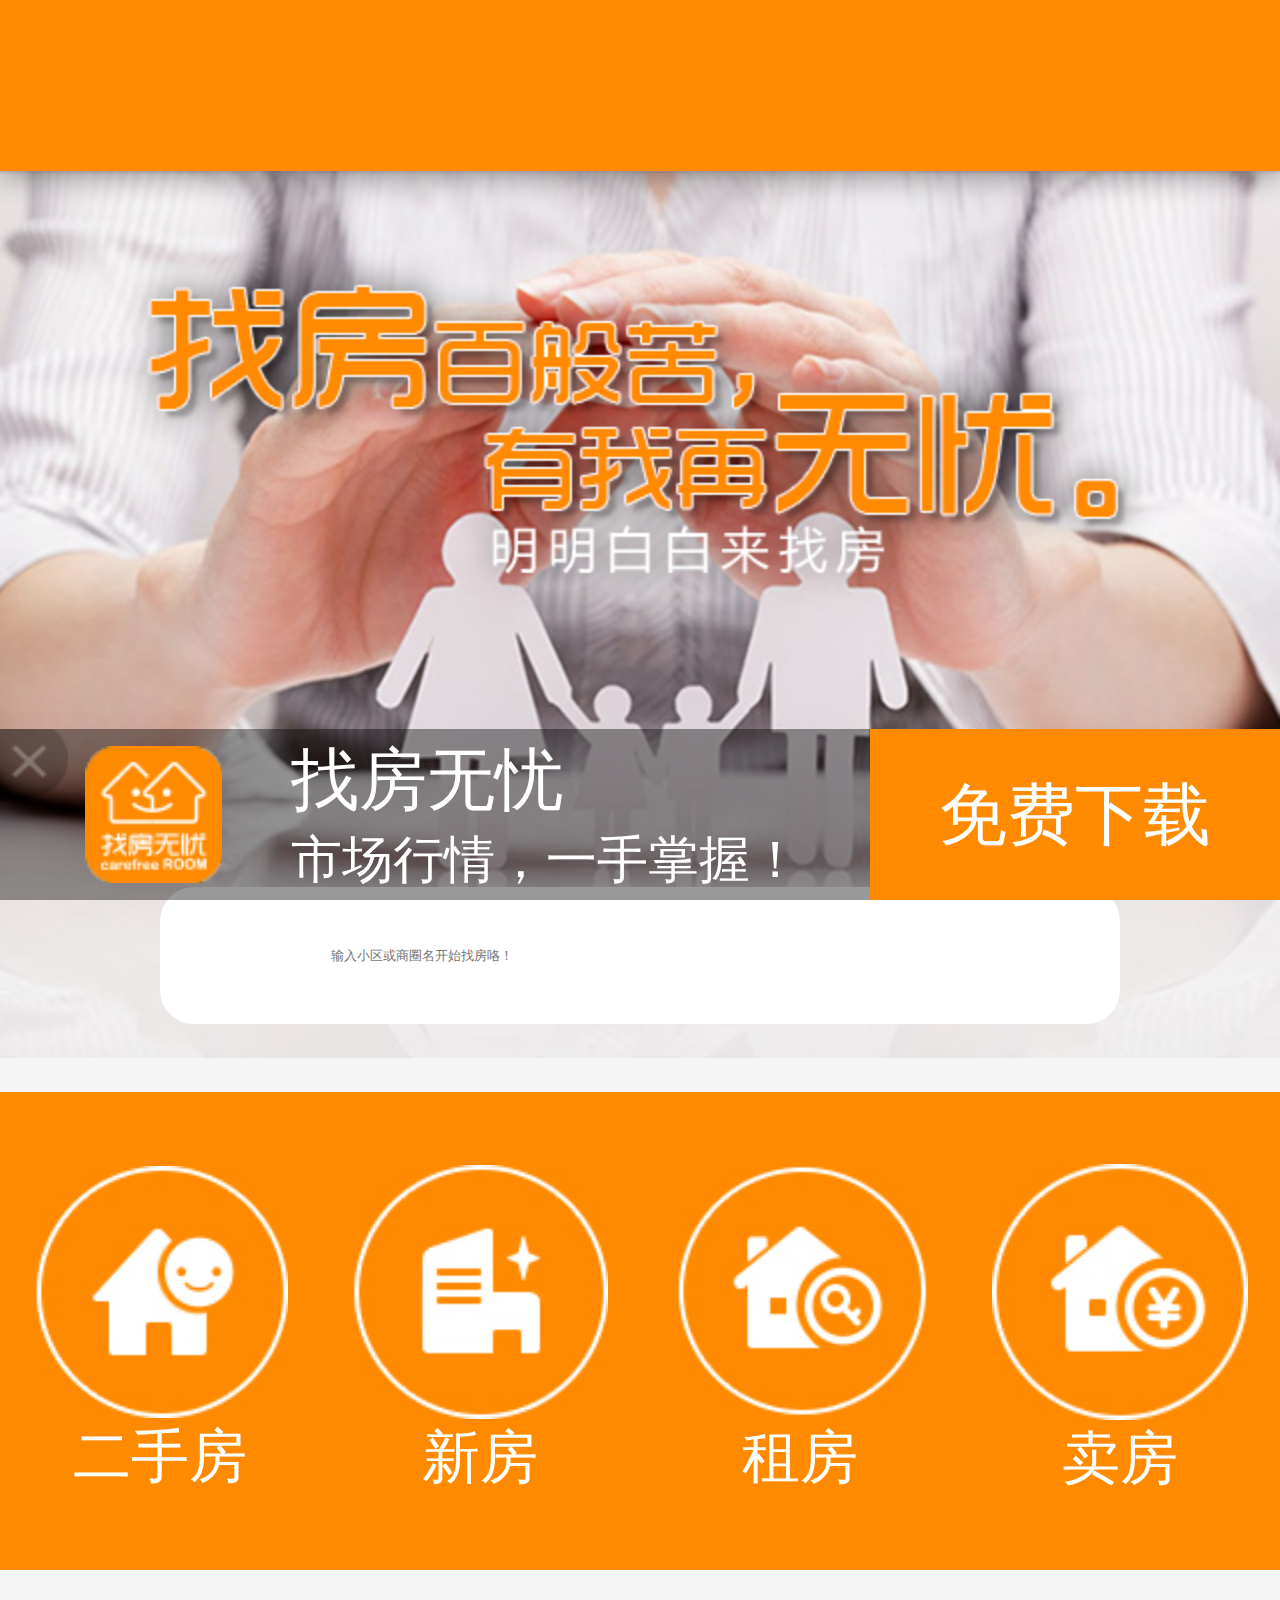
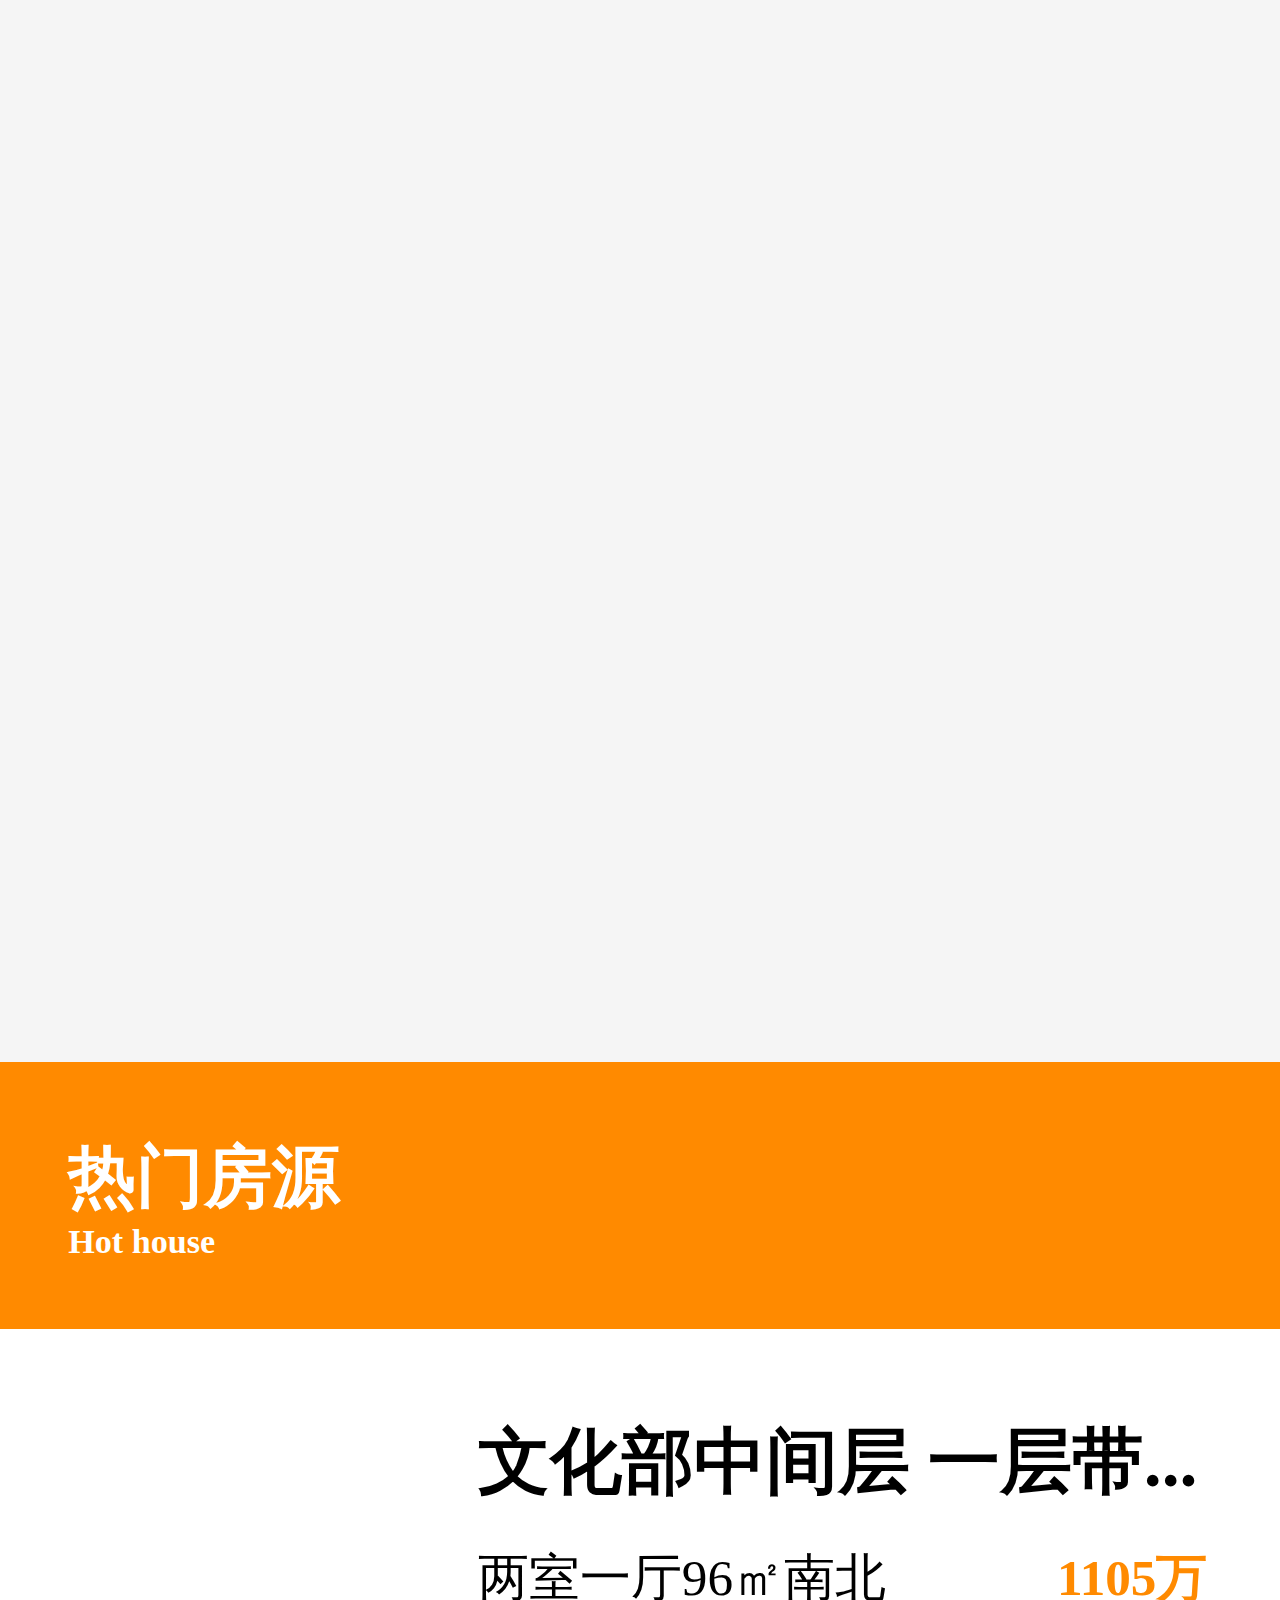
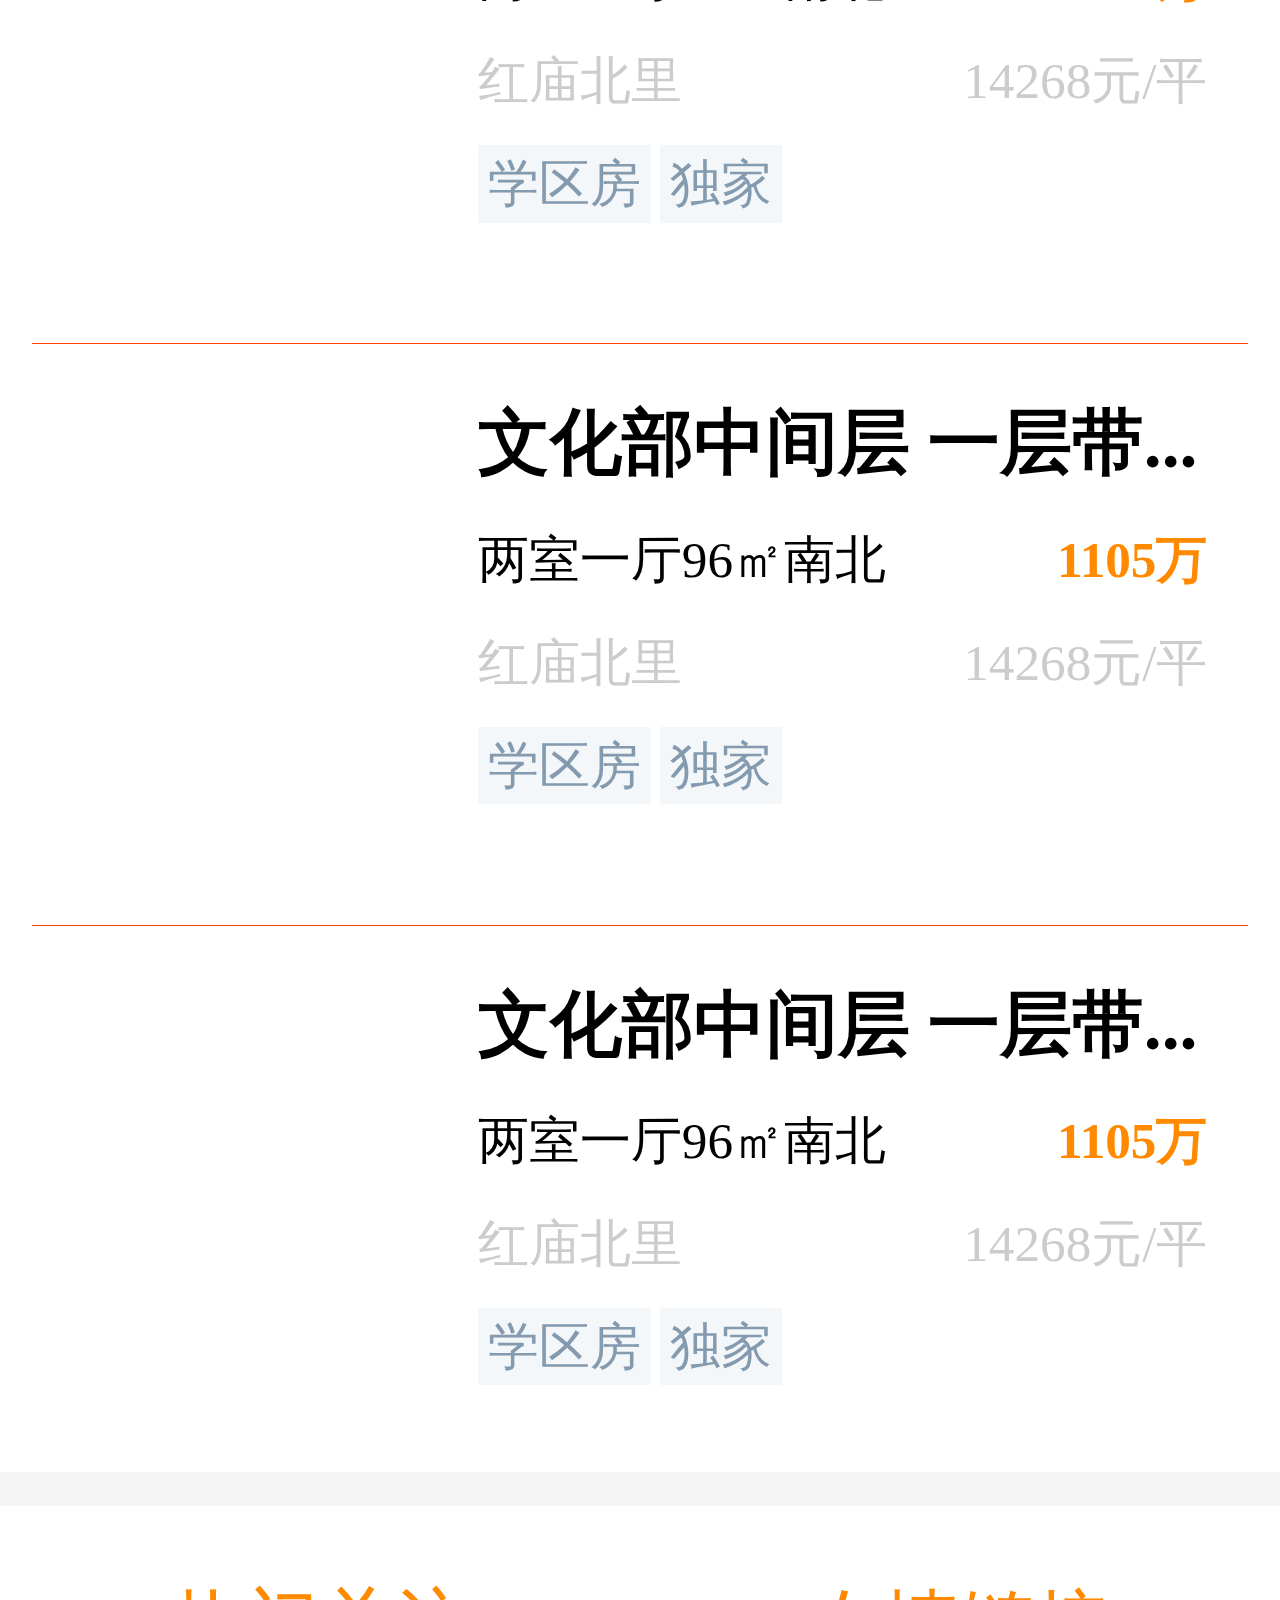
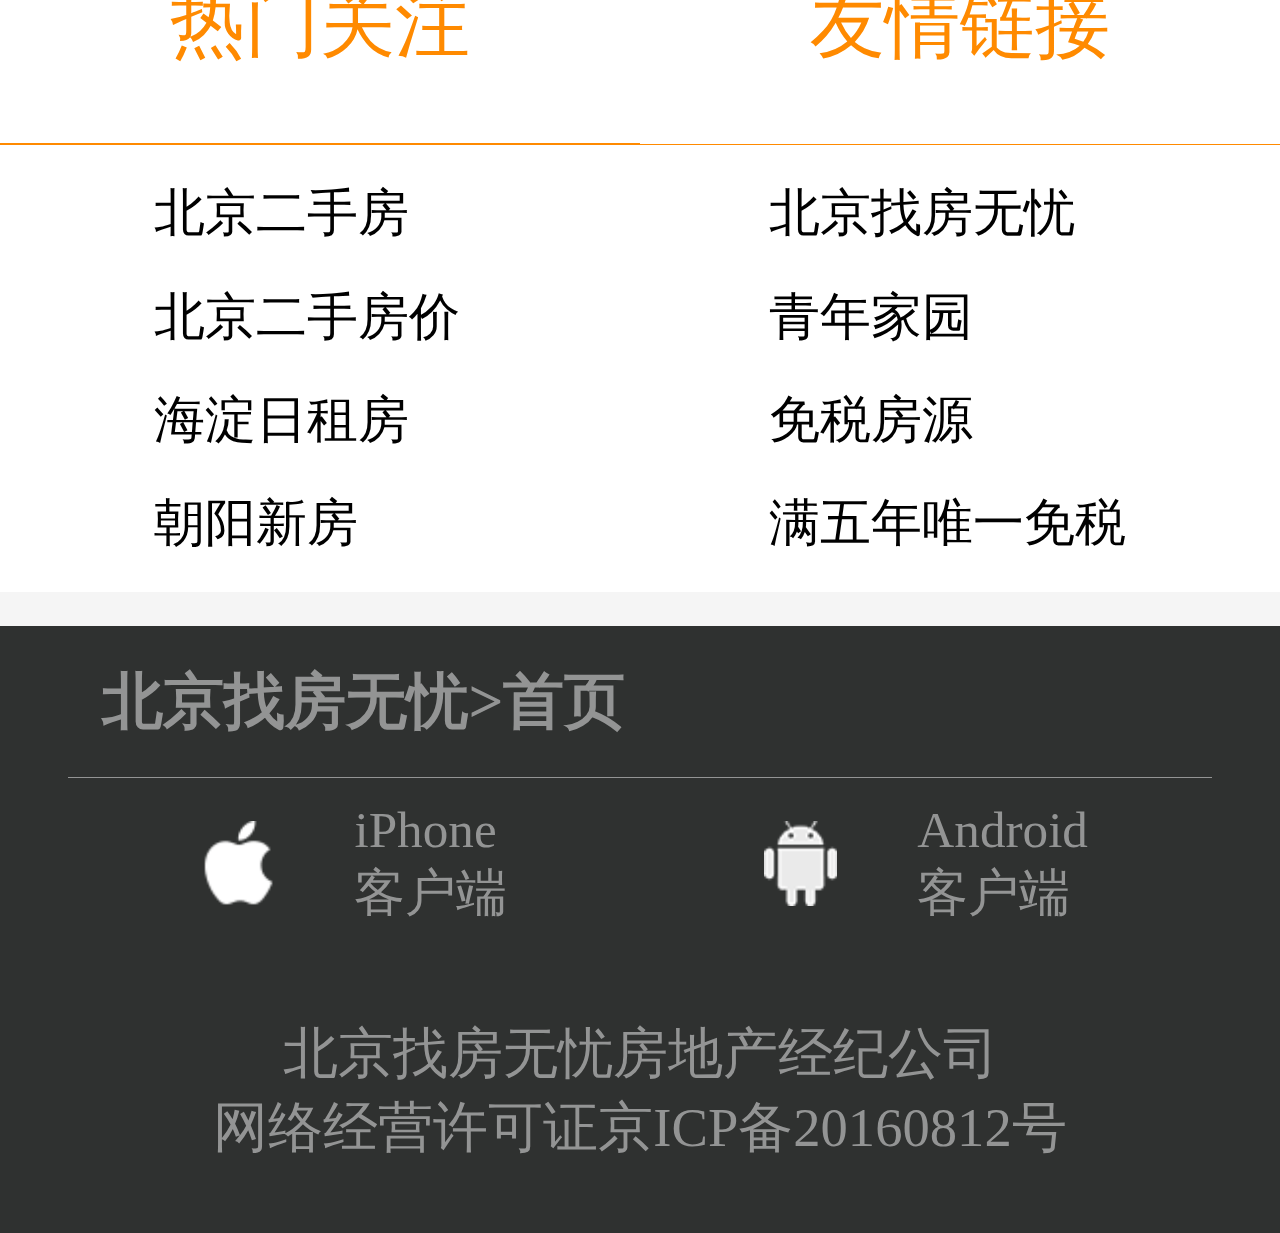
==== commit 01f011ab: "'2.0'" ====
--- a/index.html
+++ b/index.html
@@ -165,4 +165,5 @@
 </html>
 <script src="./js/touch.min.js"></script>
 <script src="./js/index.js"></script>
-<script src="./js/setRem.js"></script>+<script src="./js/setRem.js"></script>
+<script src="./js/header&footer.js"></script>--- a/css/index.css
+++ b/css/index.css
@@ -1,4 +1,3 @@
-<<<<<<< HEAD
 * {
     margin: 0;
     padding: 0;
@@ -41,8 +40,6 @@
     margin: 0 1rem;
 }
 
-=======
->>>>>>> 9ca421af93015607ffecbc6fe4645fd9b2bc2ca0
 /* 页面顶部焦点图 */
 .banner {
     width: 100%;
@@ -145,7 +142,6 @@
     align-items: center;
     background-color: white;
 }
-<<<<<<< HEAD
 
 .house_list hr {
     width: 90%;
@@ -158,10 +154,9 @@
     width: 100%;
     height: 15rem;
     margin: 1rem 0;
-=======
->>>>>>> 9ca421af93015607ffecbc6fe4645fd9b2bc2ca0
-
-.house_list_element{
+}
+
+.house_list_element {
     width: 95%;
     height: 15rem;
     margin-bottom: 1rem;
@@ -170,7 +165,8 @@
     align-items: center;
     border-top: 1px solid orangered;
 }
-.house_list_element:nth-of-type(1){
+
+.house_list_element:nth-of-type(1) {
     border-top: 0;
 }
 
@@ -210,56 +206,61 @@
 .desc_part span {
     padding: .3rem;
     font-size: 1.5rem;
-<<<<<<< HEAD
     color: rgb(132, 154, 174);
     background-color: rgb(244, 247, 249);
-=======
-    color: rgb(132,154,174);
-    background-color: rgb(244,247,249);
 }
 
 /* 热门关注 */
-.hot_attention{
+.hot_attention {
     background-color: white;
 }
-.switch_title{
+
+.switch_title {
     width: 100%;
     display: flex;
     align-items: center;
     flex-wrap: nowrap;
 }
-.switch_title .attentionbtn,.switch_title .friendlink{
+
+.switch_title .attentionbtn,
+.switch_title .friendlink {
     width: 50%;
     display: inline-block;
     padding: 2rem 0;
     text-align: center;
     font-size: 2.2rem;
-    color: rgb(255,138,0);
-    border-bottom: 1px solid rgb(255,138,0);
-}
-.switch_title .attentionbtn{
-    border-bottom: 2px solid rgb(255,138,0);
-
-}
-.attention_content,.friendlink_content{
+    color: rgb(255, 138, 0);
+    border-bottom: 1px solid rgb(255, 138, 0);
+}
+
+.switch_title .attentionbtn {
+    border-bottom: 2px solid rgb(255, 138, 0);
+
+}
+
+.attention_content,
+.friendlink_content {
     width: 100%;
     display: flex;
     justify-content: space-around;
     align-items: center;
 }
-.attention_content ul li,.friendlink_content ul li {
+
+.attention_content ul li,
+.friendlink_content ul li {
     list-style: none;
     font-size: 1.5rem;
     margin: 1rem 0;
 }
-.friendlink_content{
+
+.friendlink_content {
     display: none;
 }
 
 
 
 /* APP下载 */
-.app_download{
+.app_download {
     margin: 0;
     width: 100%;
     height: 5rem;
@@ -270,14 +271,16 @@
     justify-content: space-between;
     align-items: center;
 }
-.app_download img{
+
+.app_download img {
     width: 2rem;
     height: 2rem;
     position: absolute;
     left: 0;
     top: 0;
 }
-.app_download span{
+
+.app_download span {
     margin-left: 2.5rem;
     display: inline-block;
     width: 4rem;
@@ -286,21 +289,24 @@
     background-size: contain;
 
 }
-.download_font{
+
+.download_font {
     color: white;
 }
-.download_font p:nth-of-type(1){
+
+.download_font p:nth-of-type(1) {
     font-size: 2rem;
 }
-.download_font p:nth-of-type(2){
-    font-size: 1.5rem;
-}
-.downloadbtn{
+
+.download_font p:nth-of-type(2) {
+    font-size: 1.5rem;
+}
+
+.downloadbtn {
     border: 0;
     width: 12rem;
     height: 100%;
     color: white;
-    background-color:rgb(255,138,0);
+    background-color: rgb(255, 138, 0);
     font-size: 2rem;
->>>>>>> 9ca421af93015607ffecbc6fe4645fd9b2bc2ca0
 }